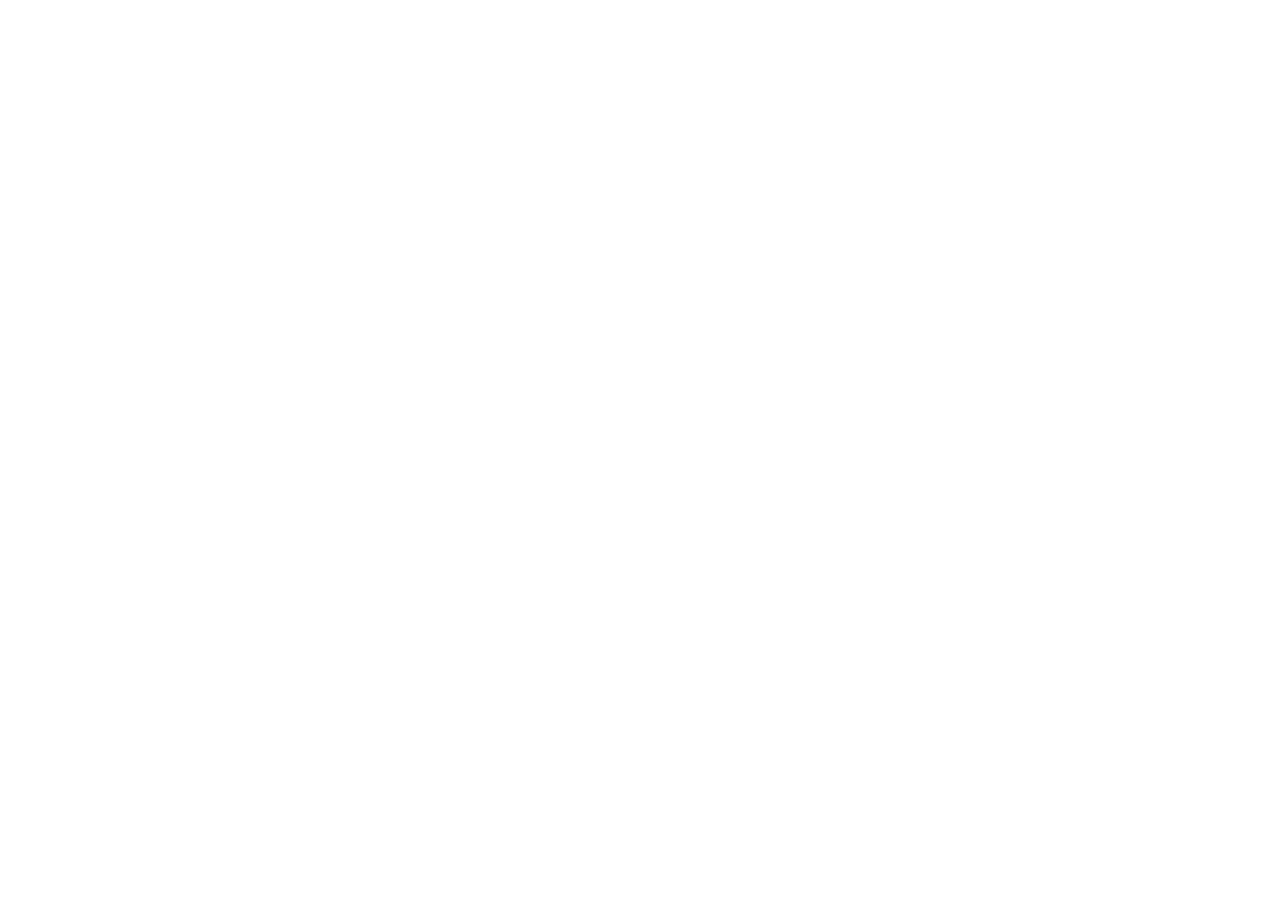
==== index.html @ 7bc59573 "intial commit" ====
<!DOCTYPE html>
<html lang="en">
  <head>
    <meta charset="UTF-8" />
    <meta http-equiv="X-UA-Compatible" content="IE=edge" />
    <meta name="viewport" content="width=device-width, initial-scale=1.0" />
    <title>Look At My Pet Dot Com</title>
  </head>
  <body></body>
</html>
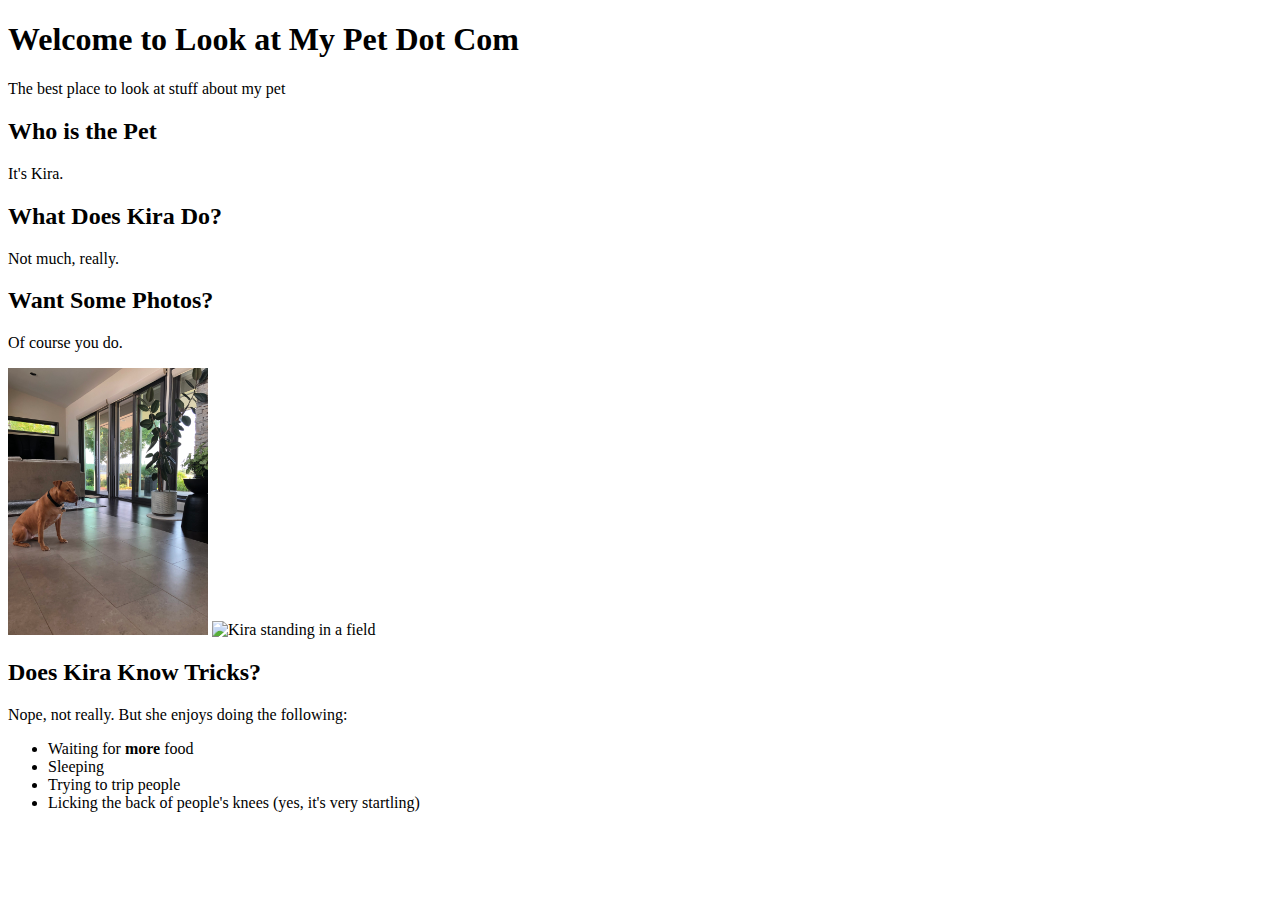
==== commit 57ebb332: "Update link to stylesheet" ====
--- a/index.html
+++ b/index.html
@@ -1,10 +1,34 @@
 <!DOCTYPE html>
-<html lang="en">
+<html lang="en-US">
   <head>
     <meta charset="UTF-8" />
     <meta http-equiv="X-UA-Compatible" content="IE=edge" />
     <meta name="viewport" content="width=device-width, initial-scale=1.0" />
+    <link rel="stylesheet" href="./css/styles.css" />
     <title>Look At My Pet Dot Com</title>
   </head>
-  <body></body>
+  <body>
+    <h1>Welcome to Look at My Pet Dot Com</h1>
+    <p>The best place to look at stuff about my pet</p>
+
+    <h2>Who is the Pet</h2>
+    <p>It's Kira.</p>
+
+    <h2>What Does Kira Do?</h2>
+    <p>Not much, really.</p>
+
+    <h2>Want Some Photos?</h2>
+    <p>Of course you do.</p>
+    <img src="/img/model-sit.jpeg" alt="Kira sitting in a house" />
+    <img src="/img/field-blup.jpeg" alt="Kira standing in a field" />
+
+    <h2>Does Kira Know Tricks?</h2>
+    <p>Nope, not really. But she enjoys doing the following:</p>
+    <ul>
+      <li>Waiting for <strong>more</strong> food</li>
+      <li>Sleeping</li>
+      <li>Trying to trip people</li>
+      <li>Licking the back of people's knees (yes, it's very startling)</li>
+    </ul>
+  </body>
 </html>
--- a/css/styles.css
+++ b/css/styles.css
@@ -0,0 +1,4 @@
+img {
+  width: 200px;
+  height: auto;
+}
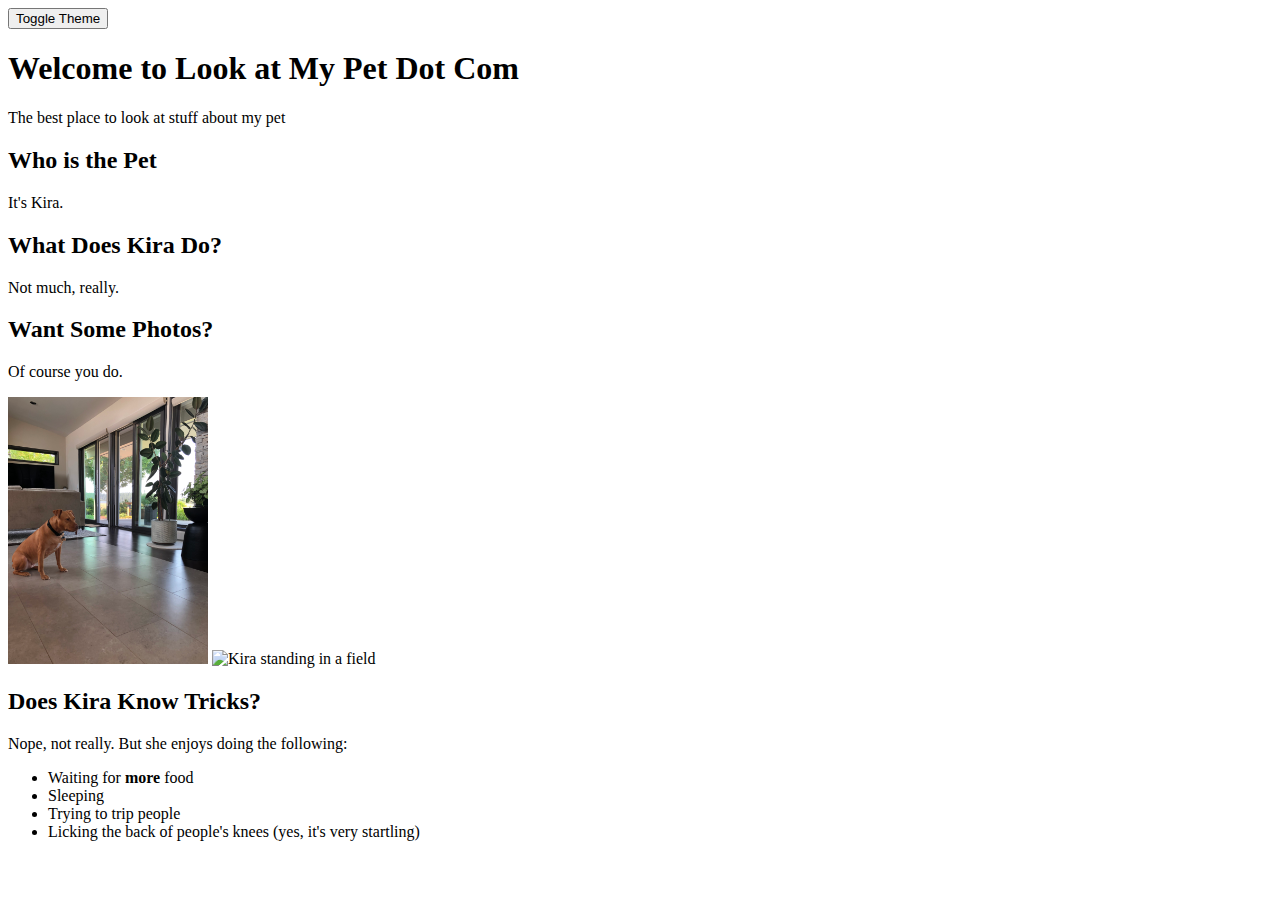
==== commit edb25a86: "Removed commented line and changed button classname to prep for alternative solution" ====
--- a/index.html
+++ b/index.html
@@ -4,10 +4,16 @@
     <meta charset="UTF-8" />
     <meta http-equiv="X-UA-Compatible" content="IE=edge" />
     <meta name="viewport" content="width=device-width, initial-scale=1.0" />
+    <!-- <link rel="stylesheet" href="./css/bootstrap.css" /> -->
     <link rel="stylesheet" href="./css/styles.css" />
+    <script src="./js/jquery-3.6.0.js"></script>
+    <script src="./js/scripts.js"></script>
     <title>Look At My Pet Dot Com</title>
   </head>
   <body>
+    <div class="light-div"></div>
+    <div class="dark-div"></div>
+    <button class="theme-toggle">Toggle Theme</button>
     <h1>Welcome to Look at My Pet Dot Com</h1>
     <p>The best place to look at stuff about my pet</p>
 
@@ -19,8 +25,8 @@
 
     <h2>Want Some Photos?</h2>
     <p>Of course you do.</p>
-    <img src="/img/model-sit.jpeg" alt="Kira sitting in a house" />
-    <img src="/img/field-blup.jpeg" alt="Kira standing in a field" />
+    <img src="./img/model-sit.jpeg" alt="Kira sitting in a house" />
+    <img src="./img/field-blup.jpeg" alt="Kira standing in a field" />
 
     <h2>Does Kira Know Tricks?</h2>
     <p>Nope, not really. But she enjoys doing the following:</p>
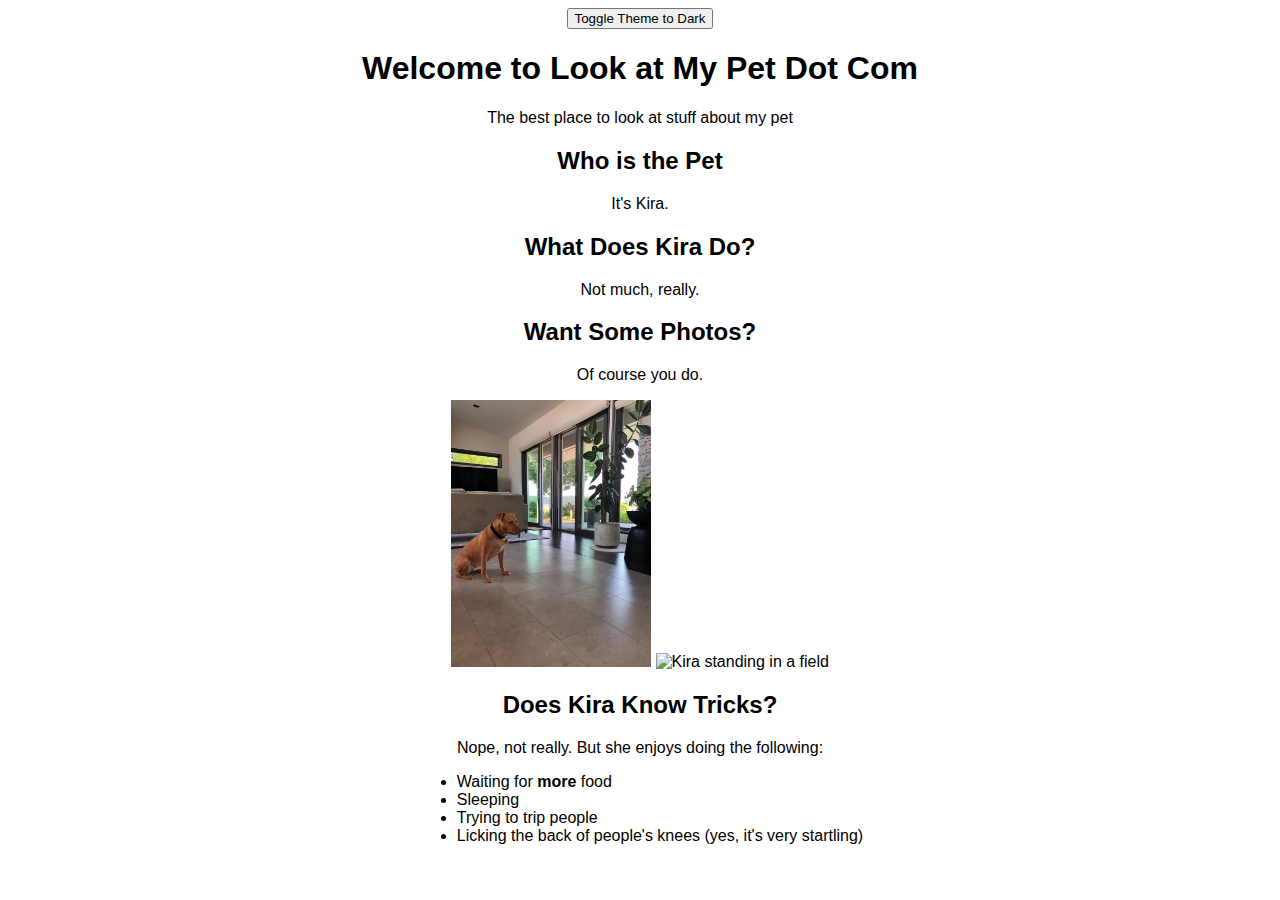
==== commit a29db964: "Revised button classnames and un-commented second button" ====
--- a/index.html
+++ b/index.html
@@ -11,9 +11,8 @@
     <title>Look At My Pet Dot Com</title>
   </head>
   <body>
-    <div class="light-div"></div>
-    <div class="dark-div"></div>
-    <button class="theme-toggle">Toggle Theme</button>
+    <button class="button_dark-theme">Toggle Theme to Dark</button>
+    <button class="button_light-theme">Toggle Theme to Light</button>
     <h1>Welcome to Look at My Pet Dot Com</h1>
     <p>The best place to look at stuff about my pet</p>
 
--- a/css/styles.css
+++ b/css/styles.css
@@ -1,4 +1,24 @@
+body {
+  text-align: center;
+  font-family: 'Segoe UI', Tahoma, Geneva, Verdana, sans-serif;
+}
+
 img {
   width: 200px;
   height: auto;
 }
+
+ul {
+  text-align: left;
+  margin: auto;
+  width: fit-content;
+}
+
+.dark-background {
+  background-color: #333;
+  color: #f3f3f3;
+}
+
+.button_light-theme {
+  display: none;
+}
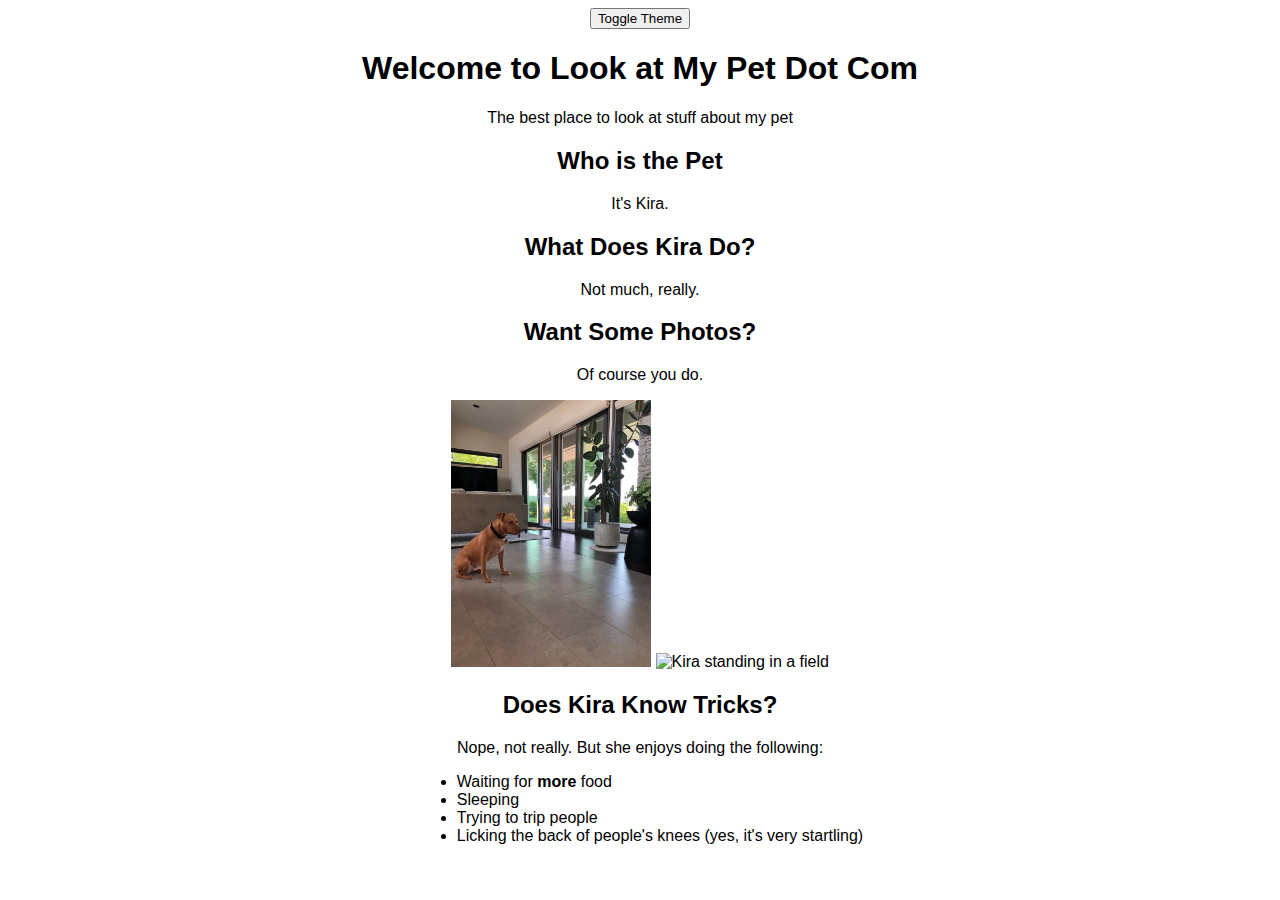
==== commit 8e894c79: "Removed redundant button, changed classname for remaining button" ====
--- a/index.html
+++ b/index.html
@@ -11,8 +11,8 @@
     <title>Look At My Pet Dot Com</title>
   </head>
   <body>
-    <button class="button_dark-theme">Toggle Theme to Dark</button>
-    <button class="button_light-theme">Toggle Theme to Light</button>
+    <button class="button_toggle-theme">Toggle Theme</button>
+
     <h1>Welcome to Look at My Pet Dot Com</h1>
     <p>The best place to look at stuff about my pet</p>
 
